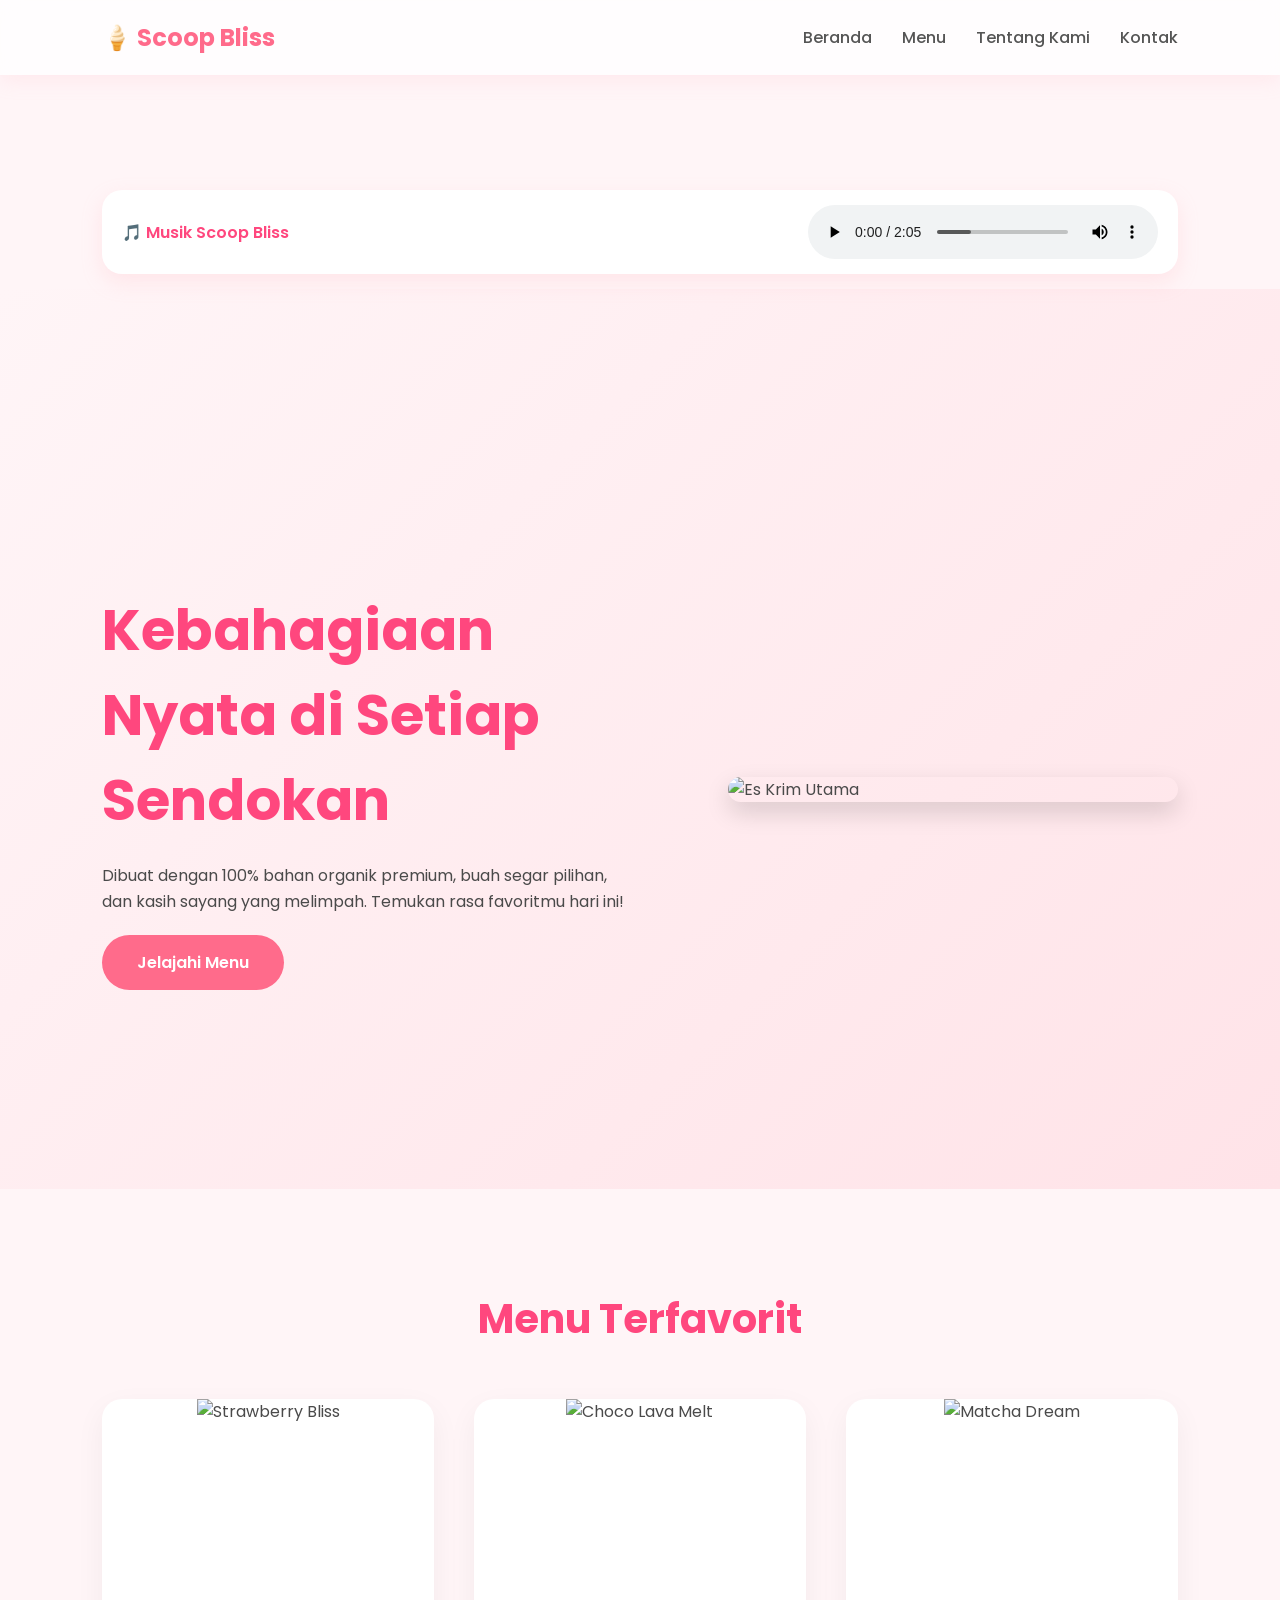
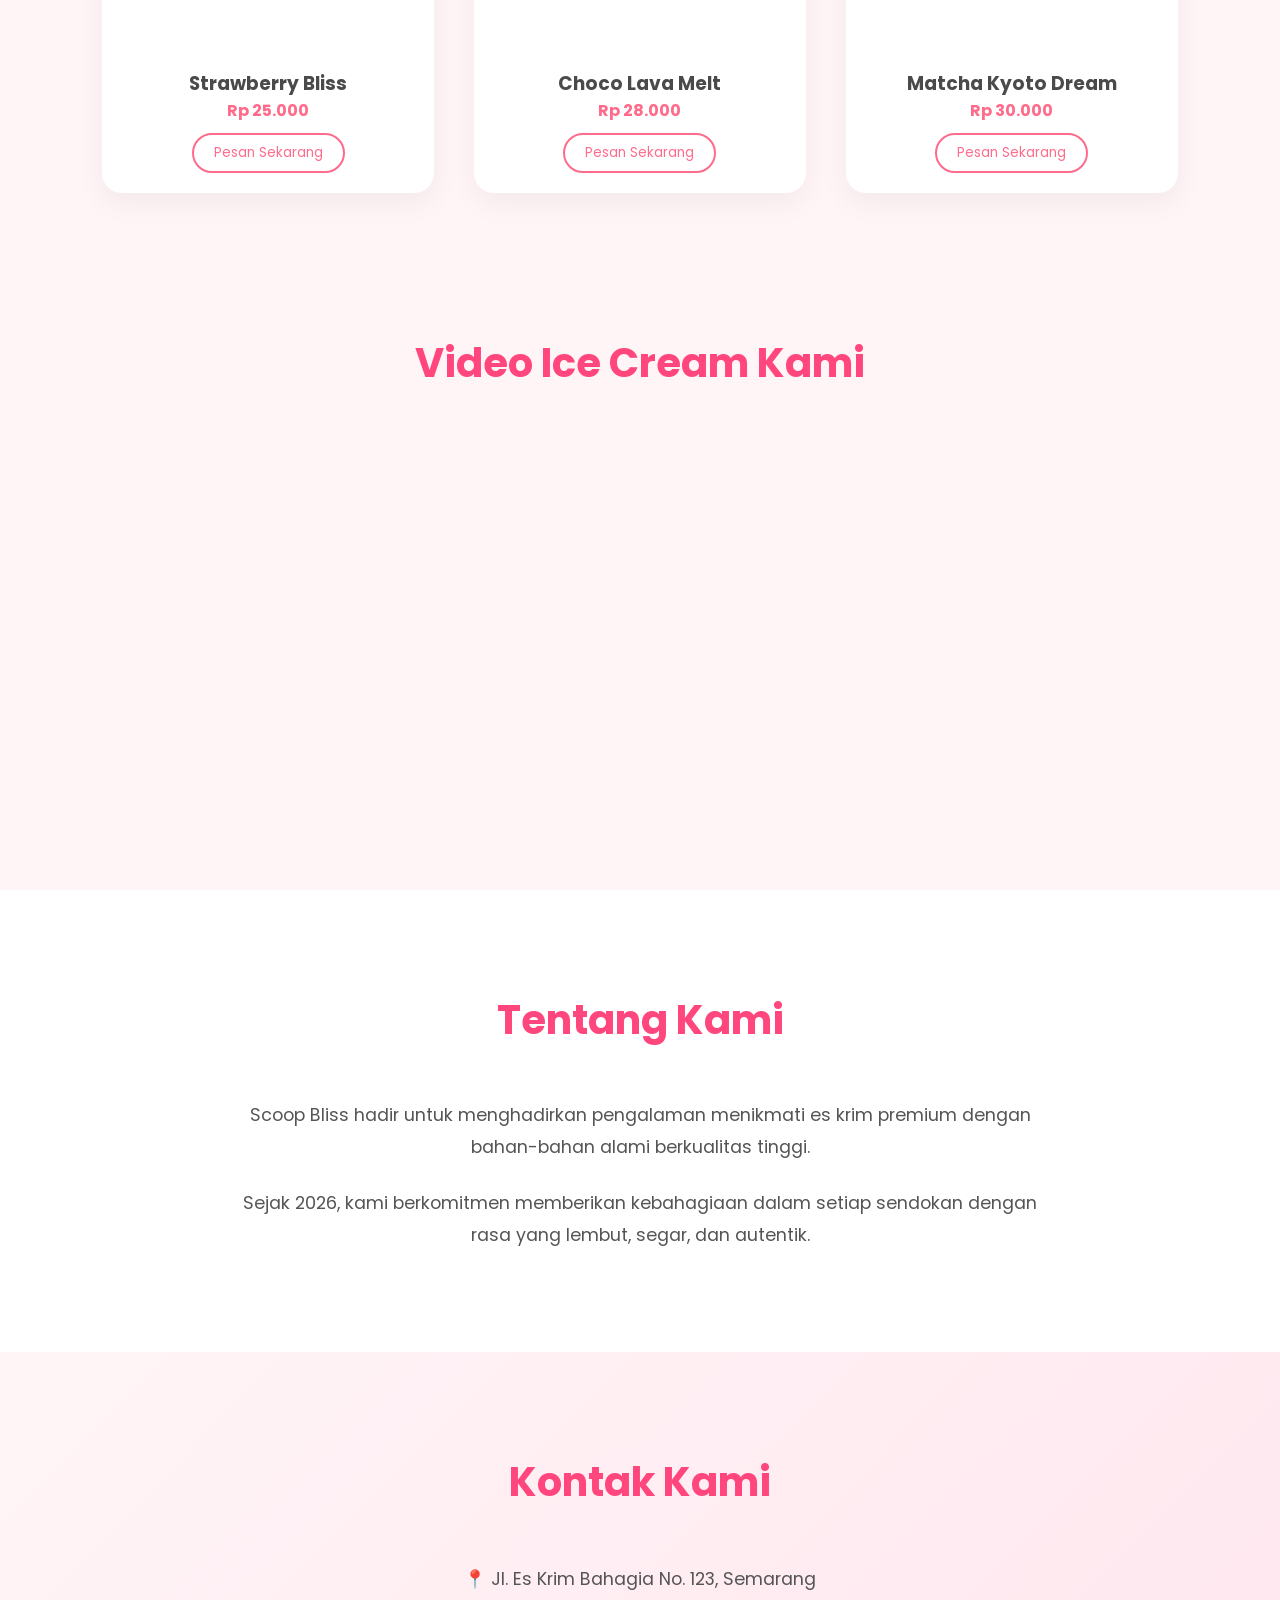
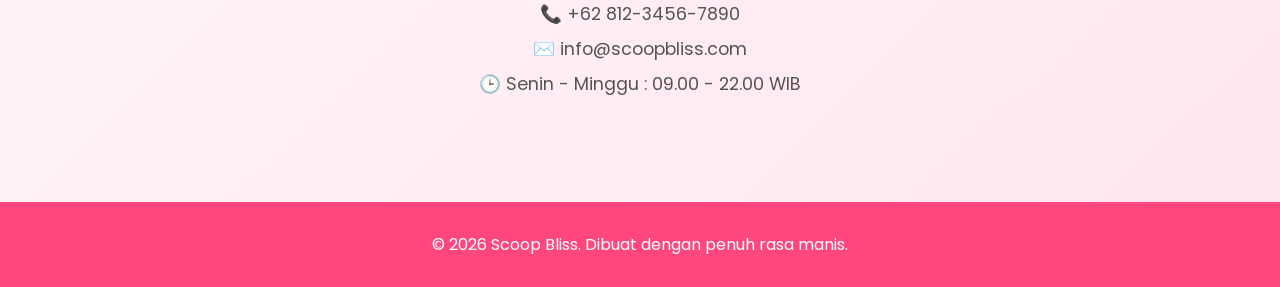
==== index.html @ db27e55c "Update index.html" ====
<!DOCTYPE html>
<html lang="id">
<head>
    <meta charset="UTF-8">
    <meta name="viewport" content="width=device-width, initial-scale=1.0">
    <title>Scoop Bliss - Toko Es Krim Premium</title>

    <link href="https://fonts.googleapis.com/css2?family=Poppins:wght@400;500;600;700&display=swap" rel="stylesheet">
    <link rel="stylesheet" href="style.css">
</head>
<body>

<!-- HEADER -->
<header>
    <a href="#home" class="logo">🍦 Scoop Bliss</a>

    <ul class="nav-links">
        <li><a href="#home">Beranda</a></li>
        <li><a href="#menu">Menu</a></li>
        <li><a href="#tentang">Tentang Kami</a></li>
        <li><a href="#kontak">Kontak</a></li>
    </ul>
</header>

<!-- MUSIC BAR -->
<section class="music-bar">
    <div class="music-container">
        <span>🎵 Musik Scoop Bliss</span>

        <audio id="bgMusic" controls loop>
            <source src="cute.mp3" type="audio/mpeg">
            Browser kamu tidak mendukung audio.
        </audio>
    </div>
</section>

<!-- HERO -->
<section class="hero" id="home">
    <div class="hero-text">
        <h1>Kebahagiaan Nyata di Setiap Sendokan</h1>
        <p>
            Dibuat dengan 100% bahan organik premium, buah segar pilihan,
            dan kasih sayang yang melimpah. Temukan rasa favoritmu hari ini!
        </p>

        <a href="#menu" class="btn-cta">Jelajahi Menu</a>
    </div>

    <div class="hero-image">
        <img src="https://images.pexels.com/photos/5060453/pexels-photo-5060453.jpeg?auto=compress&cs=tinysrgb&w=800"
             alt="Es Krim Utama"
             style="border-radius: 30px;">
    </div>
</section>
<!-- MENU -->
<section class="menu-section" id="menu">
    <h2 class="section-title">Menu Terfavorit</h2>

    <div class="menu-container">

        <div class="menu-card">
            <div class="menu-img-wrapper">
                <img src="https://images.unsplash.com/photo-1563805042-7684c019e1cb?auto=format&fit=crop&q=80&w=500"
                     alt="Strawberry Bliss">
            </div>

            <div class="menu-info">
                <h3>Strawberry Bliss</h3>
                <p class="price">Rp 25.000</p>

                <button class="btn-order"
                        onclick="orderAlert('Strawberry Bliss')">
                    Pesan Sekarang
                </button>
            </div>
        </div>

        <div class="menu-card">
            <div class="menu-img-wrapper">
                <img src="https://images.unsplash.com/photo-1628088062854-d1870b4553da?auto=format&fit=crop&q=80&w=500"
                     alt="Choco Lava Melt">
            </div>

            <div class="menu-info">
                <h3>Choco Lava Melt</h3>
                <p class="price">Rp 28.000</p>

                <button class="btn-order"
                        onclick="orderAlert('Choco Lava Melt')">
                    Pesan Sekarang
                </button>
            </div>
        </div>

        <div class="menu-card">
            <div class="menu-img-wrapper">
                <img src="https://images.unsplash.com/photo-1579954115545-a95591f28bfc?auto=format&fit=crop&q=80&w=500"
                     alt="Matcha Dream">
            </div>

            <div class="menu-info">
                <h3>Matcha Kyoto Dream</h3>
                <p class="price">Rp 30.000</p>

                <button class="btn-order"
                        onclick="orderAlert('Matcha Kyoto Dream')">
                    Pesan Sekarang
                </button>
            </div>
        </div>

    </div>
</section>
<!-- VIDEO -->
<section id="video" style="text-align:center; padding:40px 20px;">
    <h2 class="section-title">Video Ice Cream Kami</h2>

    <iframe
        width="100%"
        height="400"
        src="https://www.youtube.com/embed/NdhC_Dai64g"
        title="Ice Cream Video"
        frameborder="0"
        allow="accelerometer; autoplay; clipboard-write; encrypted-media; gyroscope; picture-in-picture"
        allowfullscreen>
    </iframe>
</section>

<!-- TENTANG -->
<section class="about-section" id="tentang">
    <h2 class="section-title">Tentang Kami</h2>

    <div style="max-width: 800px; margin: auto;">
        <p style="font-size: 1.1rem; line-height: 1.8; color:#555;">
            Scoop Bliss hadir untuk menghadirkan pengalaman menikmati es krim premium
            dengan bahan-bahan alami berkualitas tinggi.
        </p>

        <br>

        <p style="font-size: 1.1rem; line-height: 1.8; color:#555;">
            Sejak 2026, kami berkomitmen memberikan kebahagiaan dalam setiap sendokan
            dengan rasa yang lembut, segar, dan autentik.
        </p>
    </div>
</section>

<!-- KONTAK -->
<section class="contact-section" id="kontak">
    <h2 class="section-title">Kontak Kami</h2>

    <div style="font-size: 1.1rem; line-height: 2; color:#555;">
        <p>📍 Jl. Es Krim Bahagia No. 123, Semarang</p>
        <p>📞 +62 812-3456-7890</p>
        <p>✉️ info@scoopbliss.com</p>
        <p>🕒 Senin - Minggu : 09.00 - 22.00 WIB</p>
    </div>
</section>

<!-- FOOTER -->
<footer>
    <p>&copy; 2026 Scoop Bliss. Dibuat dengan penuh rasa manis.</p>
</footer>

<script src="script.js"></script>

</body>
</html>
---- style.css ----
/* =========================
   RESET & BASE
========================= */
body {
    padding-top: 80px;
}
* {
    margin: 0;
    padding: 0;
    box-sizing: border-box;
    font-family: 'Poppins', sans-serif;
}

body {
    background-color: #fff5f7;
    color: #4a4a4a;
    overflow-x: hidden;
}

html {
    scroll-behavior: smooth;
}

/* =========================
   ANIMATIONS
========================= */
@keyframes float {
    0% { transform: translateY(0px); }
    50% { transform: translateY(-15px); }
    100% { transform: translateY(0px); }
}

@keyframes fadeIn {
    from { opacity: 0; transform: translateY(20px); }
    to { opacity: 1; transform: translateY(0); }
}

/* =========================
   HEADER
========================= */
header {
    display: flex;
    justify-content: space-between;
    align-items: center;
    padding: 20px 8%;
    background: rgba(255,255,255,0.8);
    backdrop-filter: blur(10px);
    position: fixed;
    width: 100%;
    top: 0;
    z-index: 1000;
    box-shadow: 0 4px 20px rgba(255,182,193,0.2);
}

.logo {
    font-size: 24px;
    font-weight: 700;
    color: #ff6b8b;
    text-decoration: none;
}

.nav-links {
    list-style: none;
    display: flex;
    gap: 30px;
}

.nav-links a {
    text-decoration: none;
    color: #555;
    font-weight: 500;
    transition: 0.3s;
}

.nav-links a:hover {
    color: #ff6b8b;
}

/* =========================
   HERO
========================= */
.hero {
    min-height: 100vh;
    display: flex;
    justify-content: space-between;
    align-items: center;
    padding: 0 8%;
    padding-top: 100px;
    background: linear-gradient(135deg,#fff5f7,#ffe3e8);
}

.hero-text {
    max-width: 50%;
    animation: fadeIn 1s ease;
}

.hero-text h1 {
    font-size: 3.5rem;
    color: #ff477e;
}

.hero-text p {
    margin: 20px 0;
    line-height: 1.6;
}

.btn-cta {
    display: inline-block;
    padding: 15px 35px;
    background: #ff6b8b;
    color: white;
    border-radius: 50px;
    text-decoration: none;
    font-weight: 600;
    transition: 0.3s;
}

.btn-cta:hover {
    background: #ff477e;
    transform: translateY(-3px);
}

.hero-image {
    max-width: 45%;
    animation: float 4s infinite ease-in-out;
}

.hero-image img {
    width: 100%;
    max-width: 400px;
    border-radius: 30px;
}

/* =========================
   MENU
========================= */
.menu-section {
    padding: 100px 8%;
    text-align: center;
}

.section-title {
    font-size: 2.5rem;
    color: #ff477e;
    margin-bottom: 50px;
}

.menu-container {
    display: grid;
    grid-template-columns: repeat(auto-fit,minmax(280px,1fr));
    gap: 40px;
}

.menu-card {
    background: white;
    border-radius: 20px;
    overflow: hidden;
    box-shadow: 0 10px 30px rgba(0,0,0,0.05);
    opacity: 0;
    transform: translateY(40px);
    transition: 0.3s;
}

.menu-card.show {
    opacity: 1;
    transform: translateY(0);
}

.menu-card:hover {
    transform: translateY(-10px);
}

.menu-img-wrapper {
    height: 250px;
    overflow: hidden;
}

.menu-card img {
    width: 100%;
    height: 100%;
    object-fit: cover;
}

.menu-info {
    padding: 20px;
}

.price {
    color: #ff6b8b;
    font-weight: bold;
}

.btn-order {
    margin-top: 10px;
    padding: 8px 20px;
    border: 2px solid #ff6b8b;
    background: transparent;
    color: #ff6b8b;
    border-radius: 20px;
    cursor: pointer;
}

.btn-order:hover {
    background: #ff6b8b;
    color: white;
}

/* =========================
   ABOUT & CONTACT (GENERAL FIX)
========================= */
.about-section,
.contact-section {
    padding: 100px 8%;
    text-align: center;
}

.about-section {
    background: white;
}

.contact-section {
    background: linear-gradient(135deg,#fff5f7,#ffe6ee);
}

/* =========================
   FOOTER
========================= */
footer {
    background: #ff477e;
    color: white;
    text-align: center;
    padding: 30px;
}

/* =========================
   MUSIC BAR
========================= */
.music-bar {
    padding: 110px 8% 15px; /* INI KUNCI FIX */
    position: relative;
    z-index: 10;
}
.music-container {
    background: white;
    padding: 15px 20px;
    border-radius: 20px;
    box-shadow: 0 8px 20px rgba(255,182,193,0.25);

    display: flex;
    justify-content: space-between;
    align-items: center;
}

.music-container span {
    color: #ff477e;
    font-weight: 600;
}

.music-container audio {
    width: 350px;
}

/* =========================
   RESPONSIVE
========================= */
@media (max-width:768px) {
    header { padding: 15px 5%; }

    .nav-links { display: none; }

    .hero {
        flex-direction: column;
        text-align: center;
        padding-top: 120px;
    }

    .hero-text {
        max-width: 100%;
    }

    .hero-image {
        max-width: 80%;
        margin-top: 30px;
    }

   .music-container {
    background: white;
    border-radius: 20px;
    padding: 15px 20px;
    box-shadow: 0 8px 20px rgba(255, 182, 193, 0.25);

    display: flex;
    align-items: center;
    justify-content: space-between;

    position: relative;
    z-index: 20;
}

    .music-container audio {
        width: 100%;
    }
}
.hero-image img{
    width: 450px;
    max-width: 100%;
    height: auto;
    display: block;
    border-radius: 30px;
    box-shadow: 0 10px 25px rgba(0,0,0,.15);
}
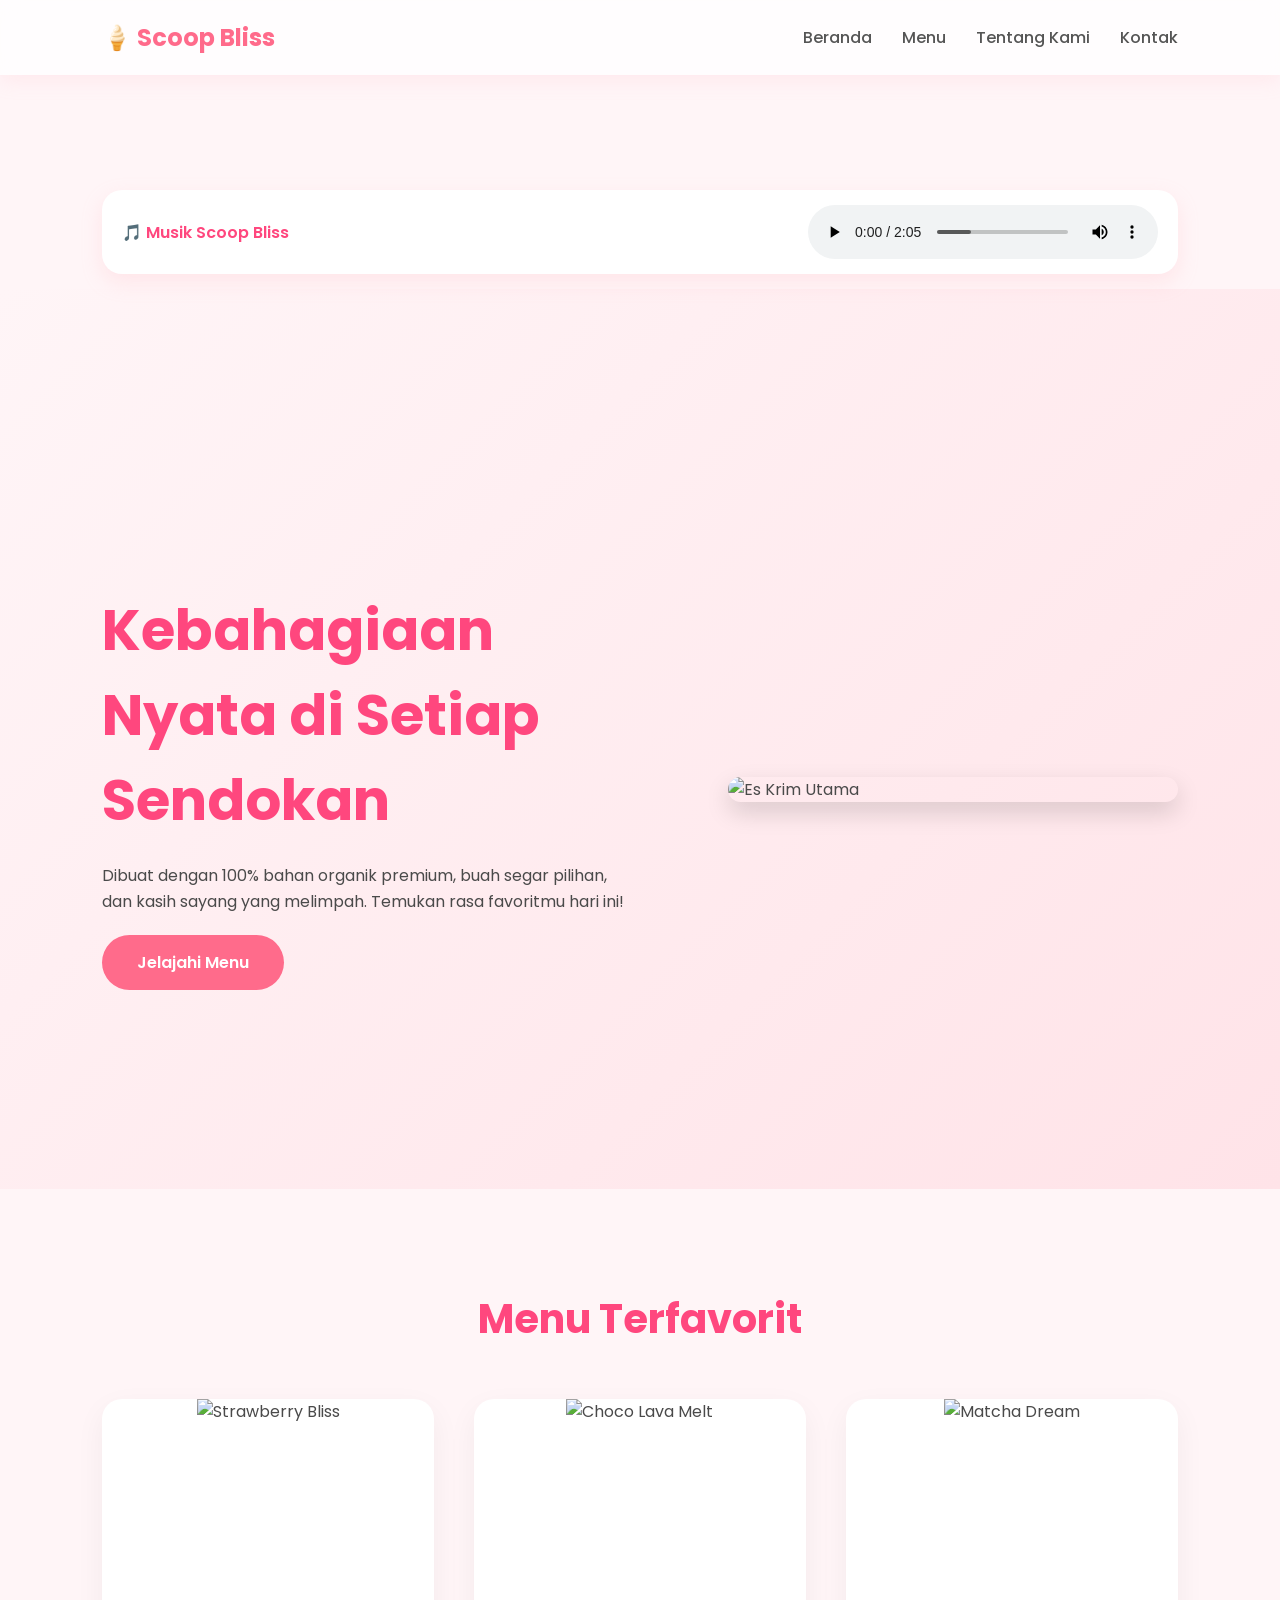
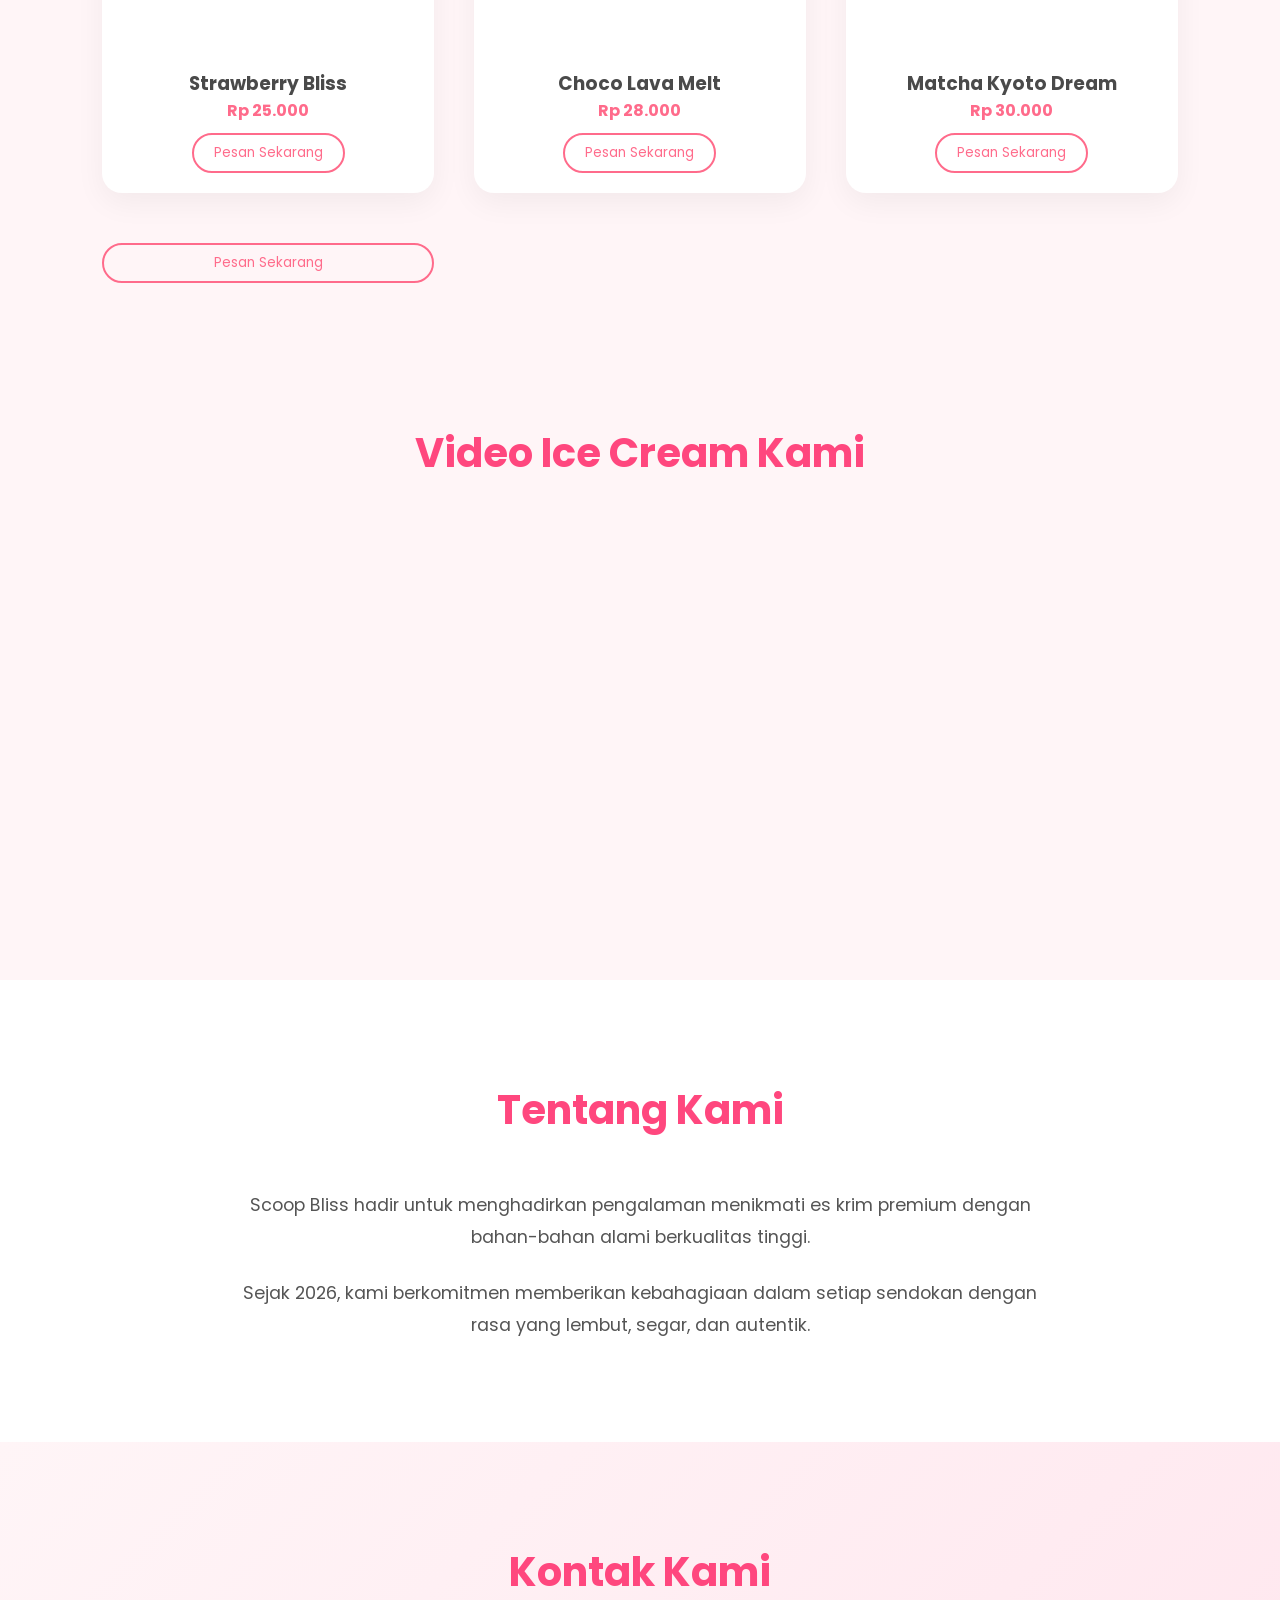
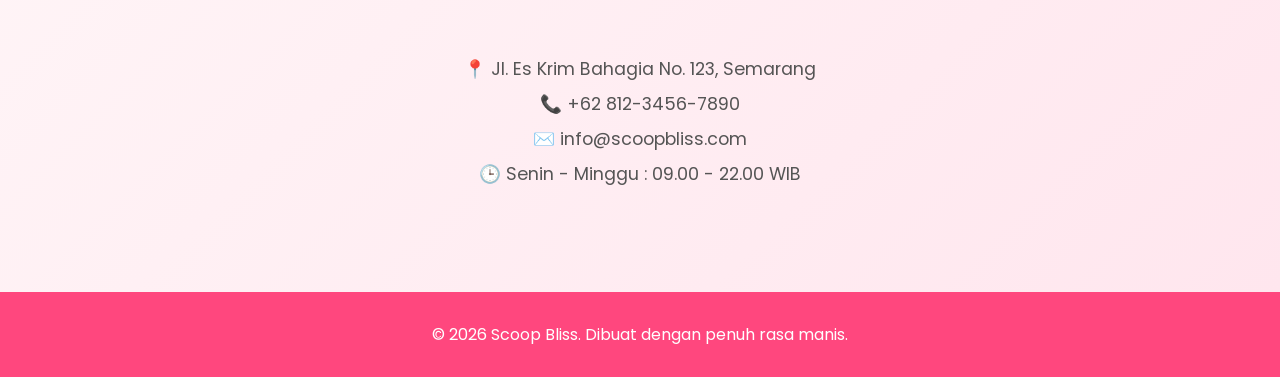
==== commit 33fe7917: "Update index.html" ====
--- a/index.html
+++ b/index.html
@@ -52,6 +52,7 @@
              style="border-radius: 30px;">
     </div>
 </section>
+    
 <!-- MENU -->
 <section class="menu-section" id="menu">
     <h2 class="section-title">Menu Terfavorit</h2>
@@ -59,49 +60,49 @@
     <div class="menu-container">
 
         <div class="menu-card">
-            <div class="menu-img-wrapper">
-                <img src="https://images.unsplash.com/photo-1563805042-7684c019e1cb?auto=format&fit=crop&q=80&w=500"
-                     alt="Strawberry Bliss">
-            </div>
+    <div class="menu-img-wrapper">
+        <img src="https://picsum.photos/500/500?random=1"
+             alt="Strawberry Bliss">
+    </div>
 
-            <div class="menu-info">
-                <h3>Strawberry Bliss</h3>
-                <p class="price">Rp 25.000</p>
+    <div class="menu-info">
+        <h3>Strawberry Bliss</h3>
+        <p class="price">Rp 25.000</p>
+        <button class="btn-order" onclick="orderAlert('Strawberry Bliss')">
+            Pesan Sekarang
+        </button>
+    </div>
+</div>
 
-                <button class="btn-order"
-                        onclick="orderAlert('Strawberry Bliss')">
-                    Pesan Sekarang
-                </button>
-            </div>
-        </div>
+<div class="menu-card">
+    <div class="menu-img-wrapper">
+        <img src="https://picsum.photos/500/500?random=2"
+             alt="Choco Lava Melt">
+    </div>
 
-        <div class="menu-card">
-            <div class="menu-img-wrapper">
-                <img src="https://images.unsplash.com/photo-1628088062854-d1870b4553da?auto=format&fit=crop&q=80&w=500"
-                     alt="Choco Lava Melt">
-            </div>
+    <div class="menu-info">
+        <h3>Choco Lava Melt</h3>
+        <p class="price">Rp 28.000</p>
+        <button class="btn-order" onclick="orderAlert('Choco Lava Melt')">
+            Pesan Sekarang
+        </button>
+    </div>
+</div>
 
-            <div class="menu-info">
-                <h3>Choco Lava Melt</h3>
-                <p class="price">Rp 28.000</p>
+<div class="menu-card">
+    <div class="menu-img-wrapper">
+        <img src="https://picsum.photos/500/500?random=3"
+             alt="Matcha Dream">
+    </div>
 
-                <button class="btn-order"
-                        onclick="orderAlert('Choco Lava Melt')">
-                    Pesan Sekarang
-                </button>
-            </div>
-        </div>
-
-        <div class="menu-card">
-            <div class="menu-img-wrapper">
-                <img src="https://images.unsplash.com/photo-1579954115545-a95591f28bfc?auto=format&fit=crop&q=80&w=500"
-                     alt="Matcha Dream">
-            </div>
-
-            <div class="menu-info">
-                <h3>Matcha Kyoto Dream</h3>
-                <p class="price">Rp 30.000</p>
-
+    <div class="menu-info">
+        <h3>Matcha Kyoto Dream</h3>
+        <p class="price">Rp 30.000</p>
+        <button class="btn-order" onclick="orderAlert('Matcha Kyoto Dream')">
+            Pesan Sekarang
+        </button>
+    </div>
+</div>
                 <button class="btn-order"
                         onclick="orderAlert('Matcha Kyoto Dream')">
                     Pesan Sekarang
@@ -111,6 +112,9 @@
 
     </div>
 </section>
+    </div>
+</section>
+    
 <!-- VIDEO -->
 <section id="video" style="text-align:center; padding:40px 20px;">
     <h2 class="section-title">Video Ice Cream Kami</h2>
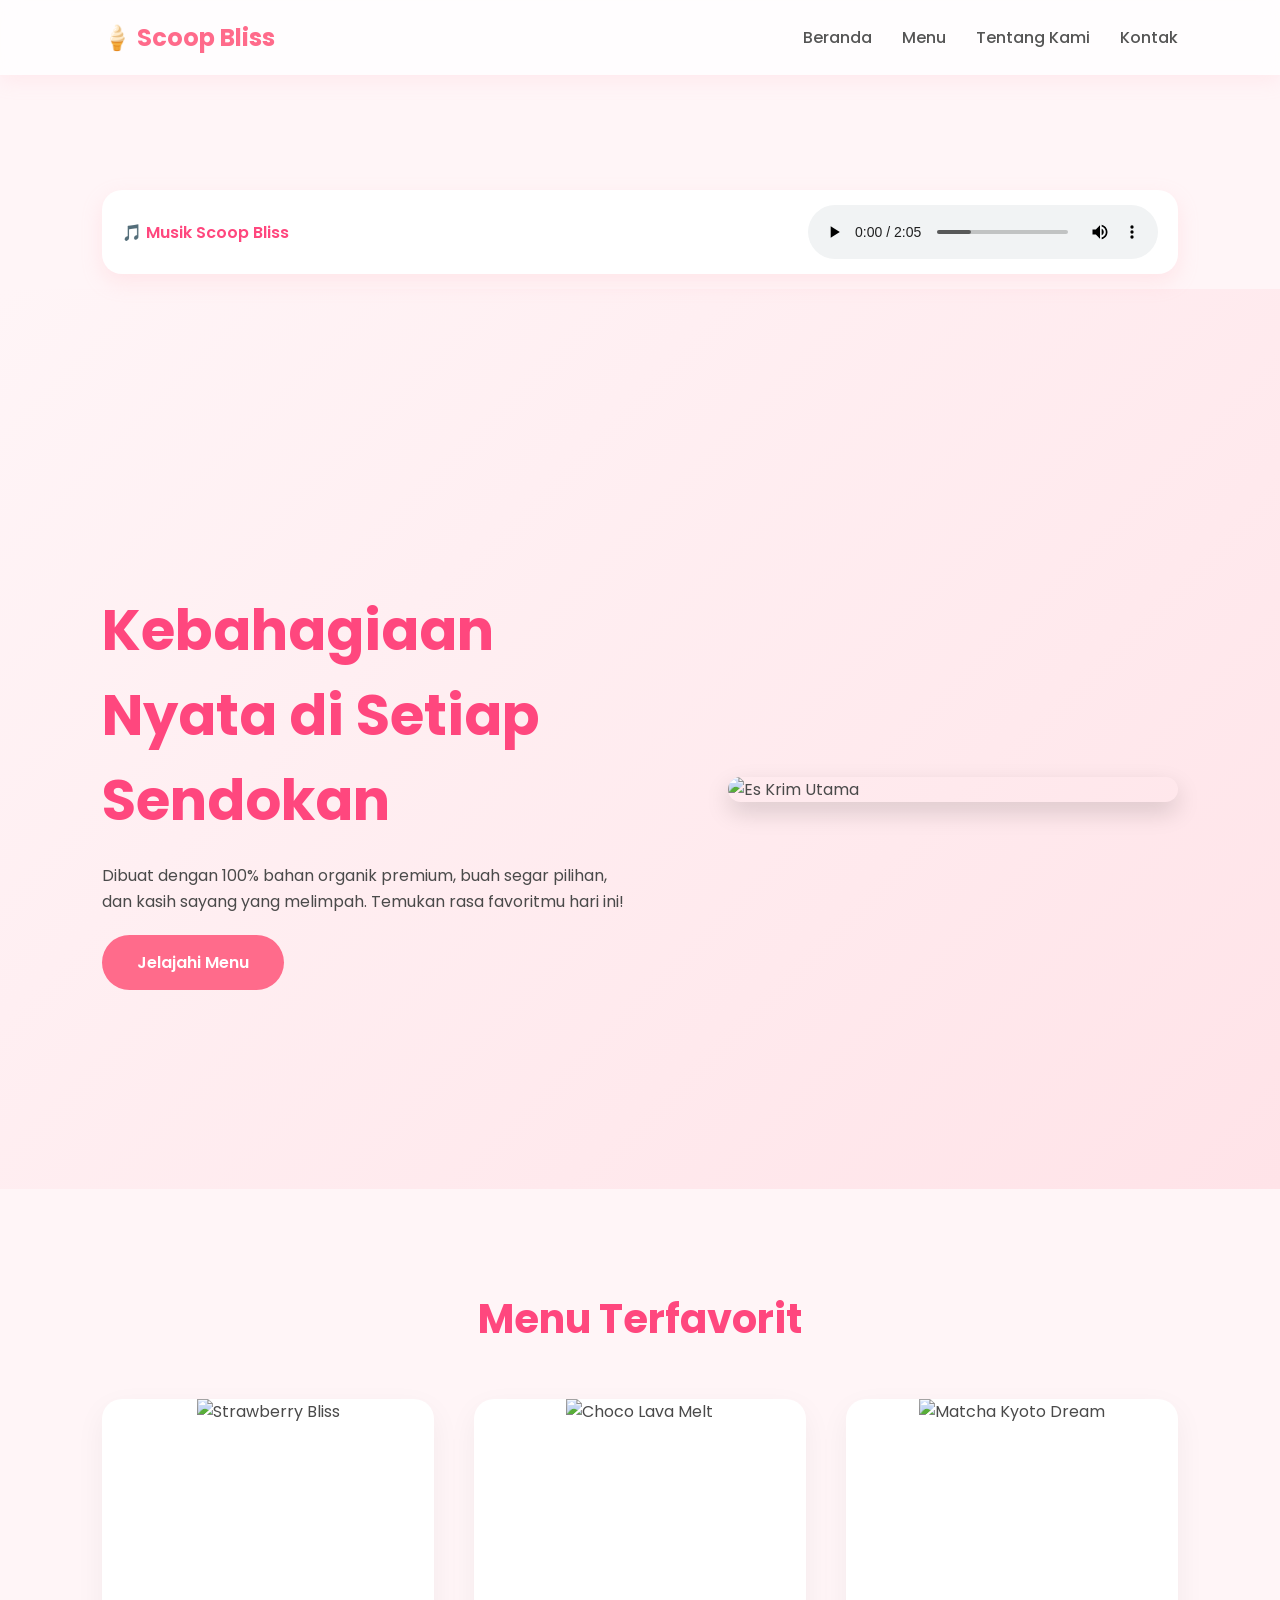
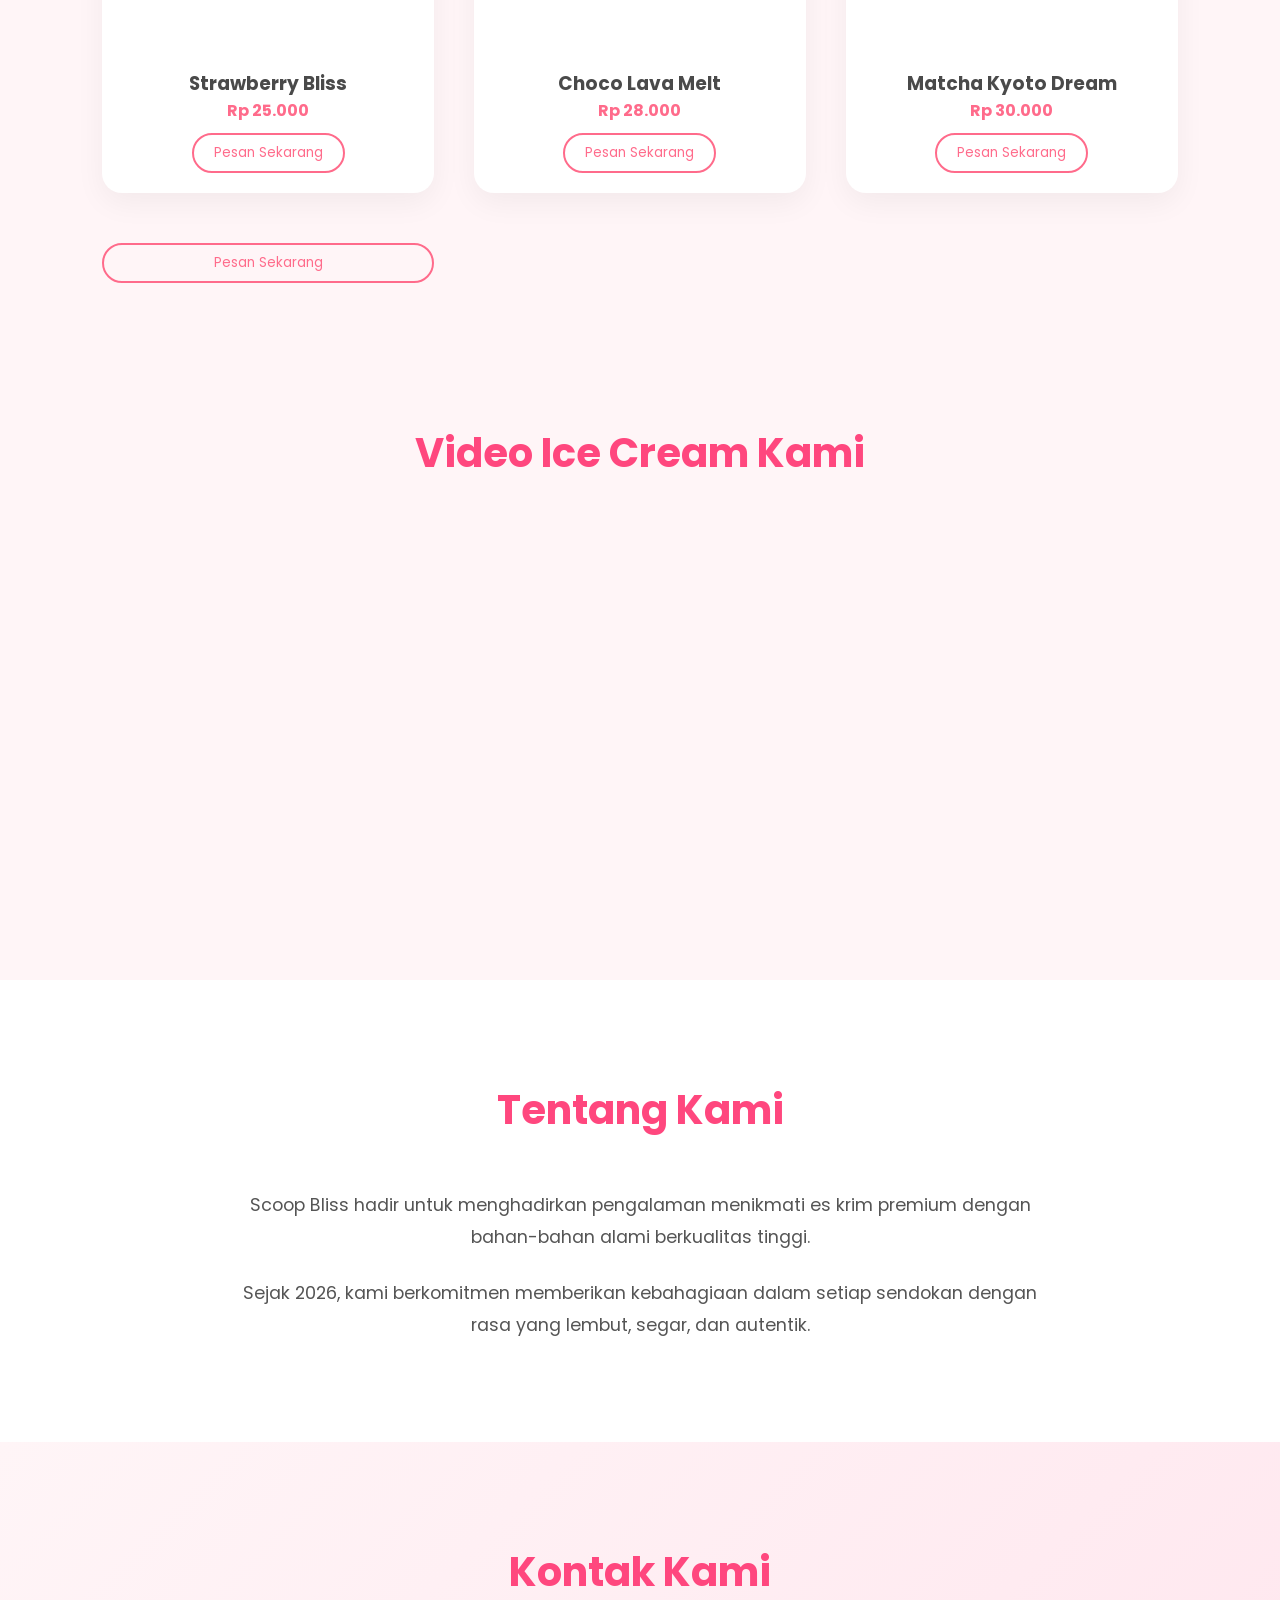
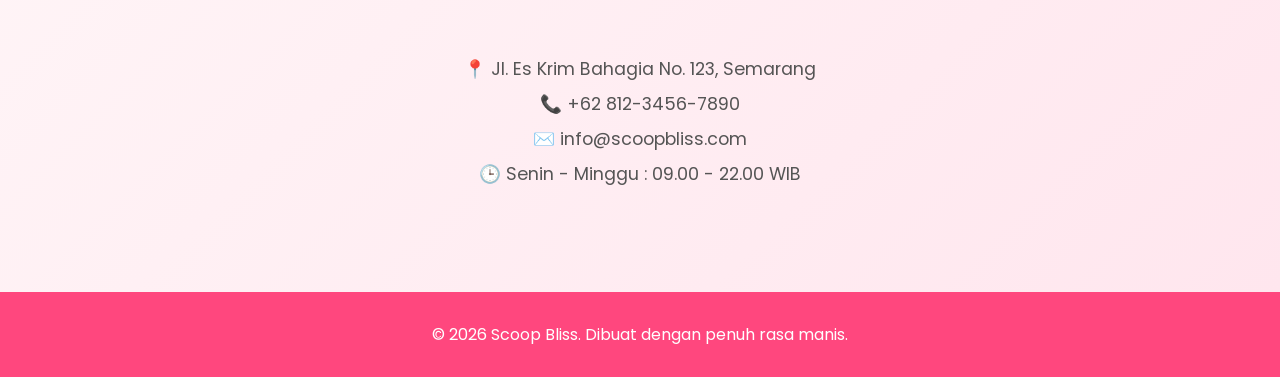
==== commit eda7fa7e: "Replace menu card images with Unsplash photos Updated image sources for menu cards to use Unsplash i" ====
--- a/index.html
+++ b/index.html
@@ -59,9 +59,9 @@
 
     <div class="menu-container">
 
-        <div class="menu-card">
+      <div class="menu-card">
     <div class="menu-img-wrapper">
-        <img src="https://picsum.photos/500/500?random=1"
+        <img src="https://images.unsplash.com/photo-1563805042-7684c019e1cb?auto=format&fit=crop&q=80&w=500"
              alt="Strawberry Bliss">
     </div>
 
@@ -76,7 +76,7 @@
 
 <div class="menu-card">
     <div class="menu-img-wrapper">
-        <img src="https://picsum.photos/500/500?random=2"
+        <img src="https://images.unsplash.com/photo-1570197788417-0e82375c9371?auto=format&fit=crop&q=80&w=500"
              alt="Choco Lava Melt">
     </div>
 
@@ -91,8 +91,8 @@
 
 <div class="menu-card">
     <div class="menu-img-wrapper">
-        <img src="https://picsum.photos/500/500?random=3"
-             alt="Matcha Dream">
+        <img src="https://images.unsplash.com/photo-1488900128323-21503983a07e?auto=format&fit=crop&q=80&w=500"
+             alt="Matcha Kyoto Dream">
     </div>
 
     <div class="menu-info">
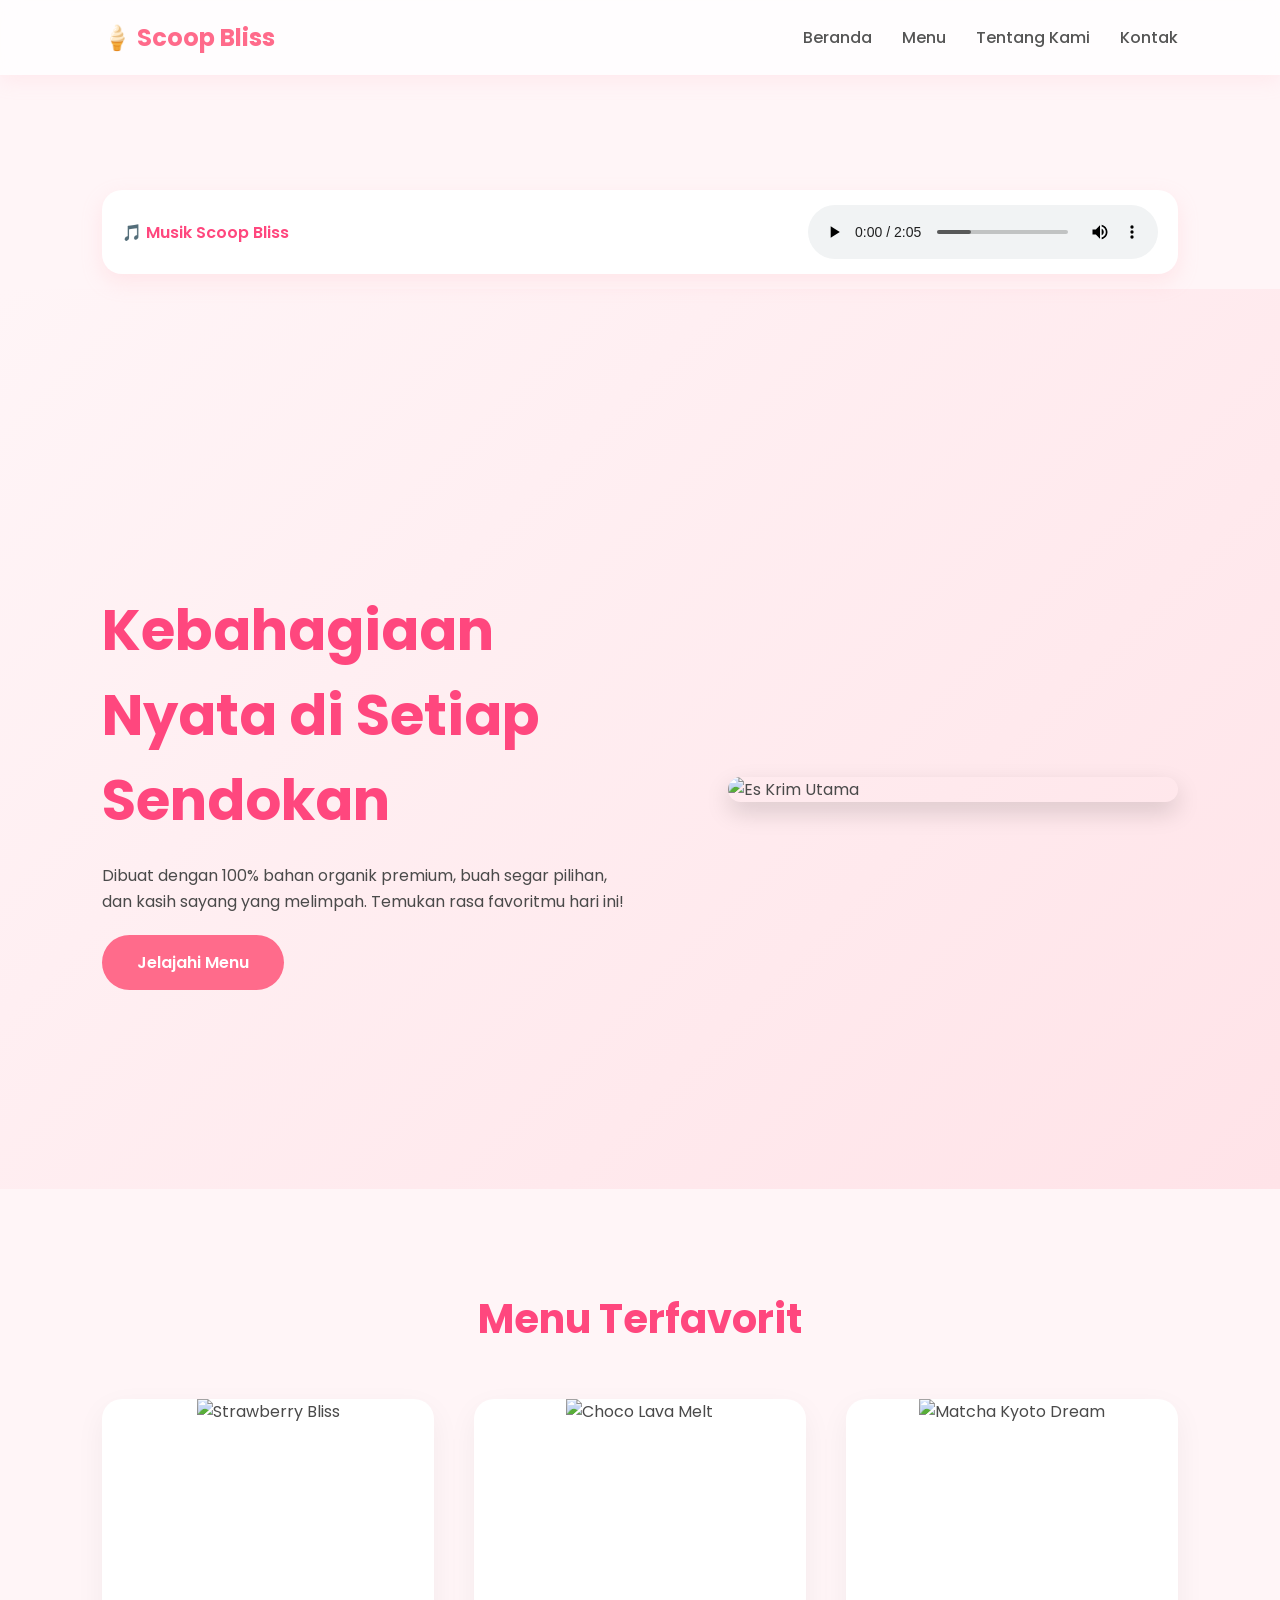
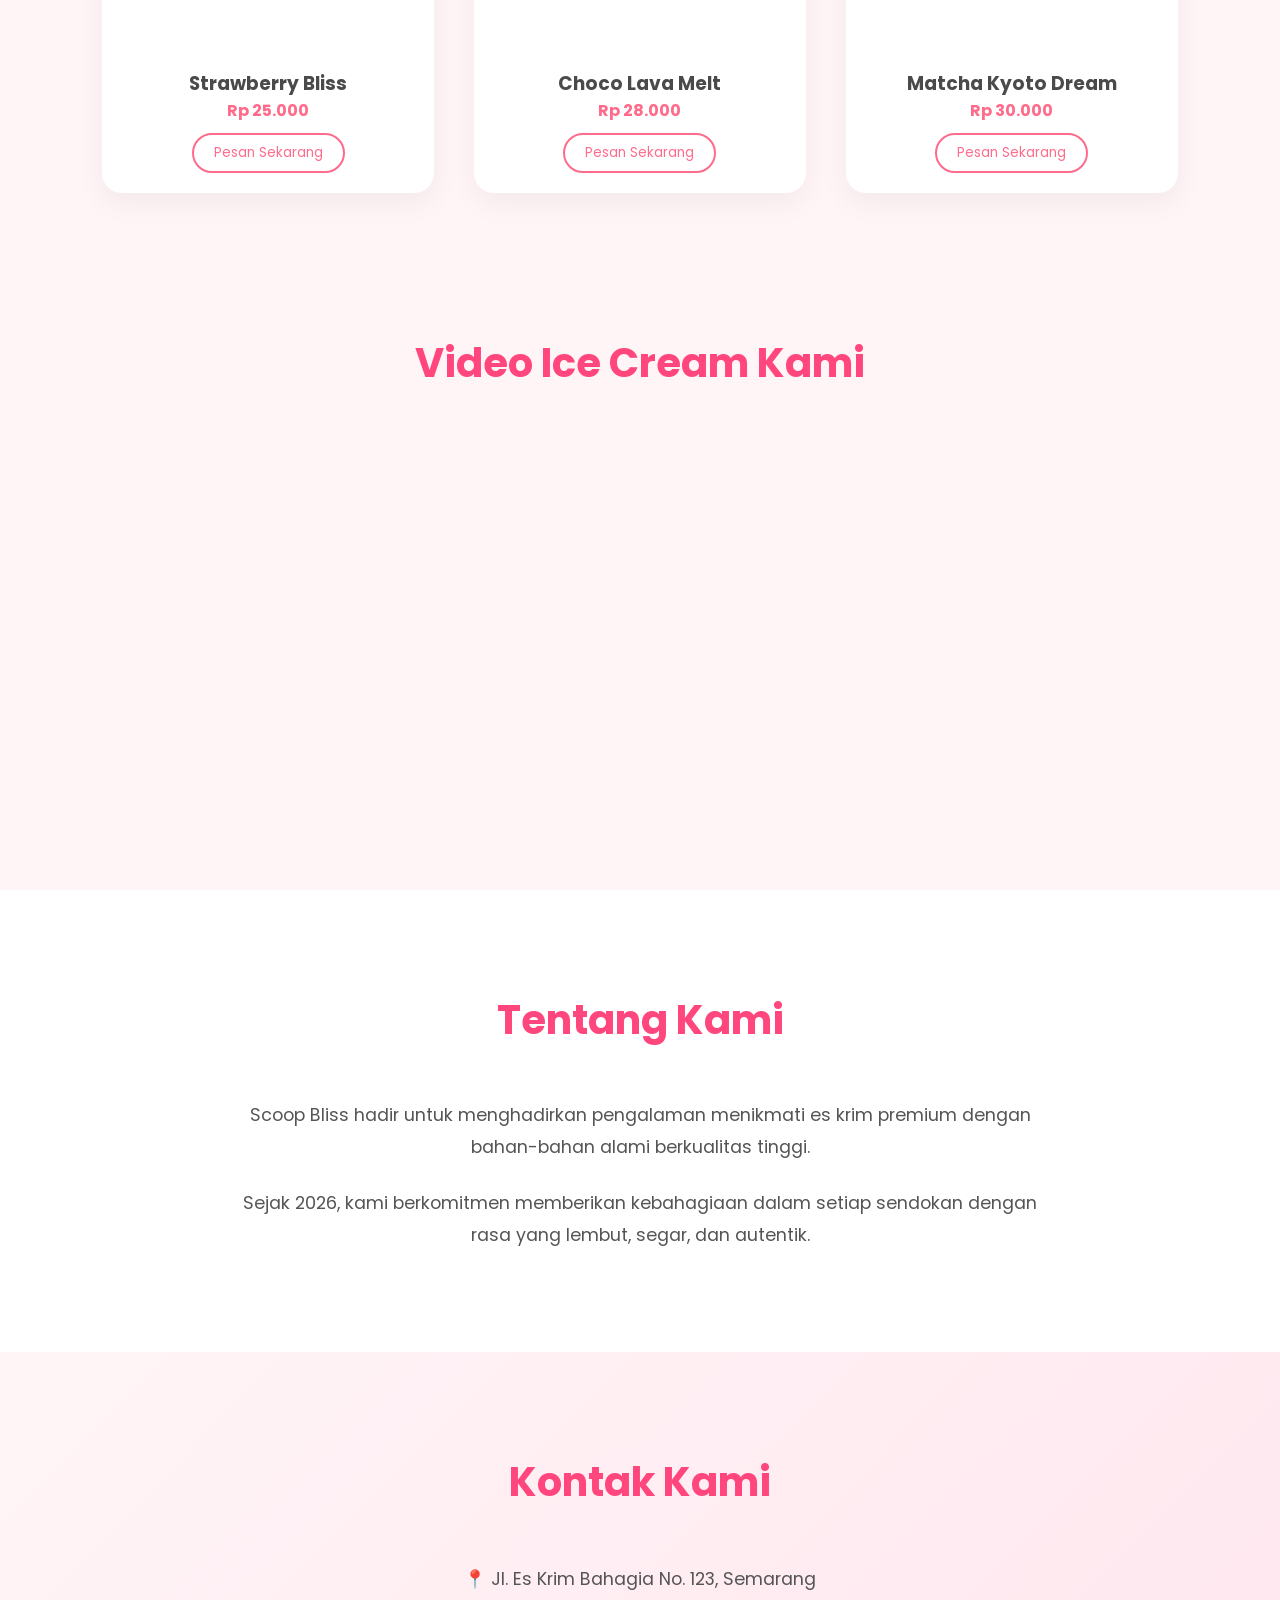
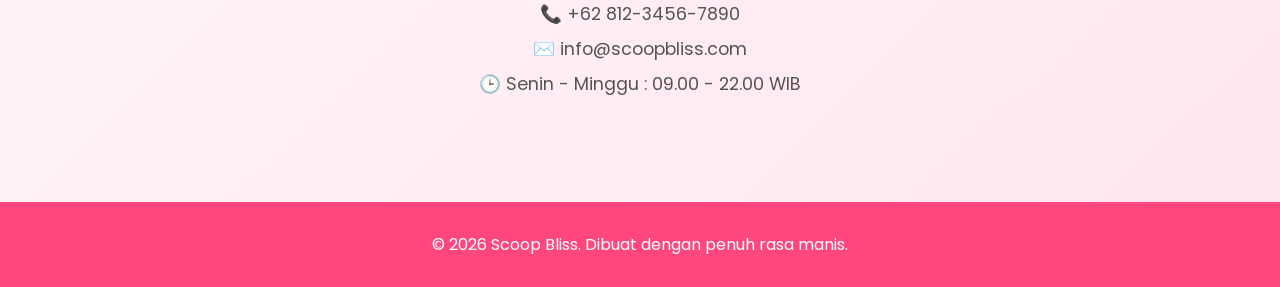
==== commit f1a9edf2: "Refactor menu card structure in index.html" ====
--- a/index.html
+++ b/index.html
@@ -59,50 +59,50 @@
 
     <div class="menu-container">
 
-      <div class="menu-card">
-    <div class="menu-img-wrapper">
-        <img src="https://images.unsplash.com/photo-1563805042-7684c019e1cb?auto=format&fit=crop&q=80&w=500"
-             alt="Strawberry Bliss">
-    </div>
+        <div class="menu-card">
+            <div class="menu-img-wrapper">
+                <img src="https://images.unsplash.com/photo-1563805042-7684c019e1cb?auto=format&fit=crop&q=80&w=500"
+                     alt="Strawberry Bliss">
+            </div>
 
-    <div class="menu-info">
-        <h3>Strawberry Bliss</h3>
-        <p class="price">Rp 25.000</p>
-        <button class="btn-order" onclick="orderAlert('Strawberry Bliss')">
-            Pesan Sekarang
-        </button>
-    </div>
-</div>
+            <div class="menu-info">
+                <h3>Strawberry Bliss</h3>
+                <p class="price">Rp 25.000</p>
 
-<div class="menu-card">
-    <div class="menu-img-wrapper">
-        <img src="https://images.unsplash.com/photo-1570197788417-0e82375c9371?auto=format&fit=crop&q=80&w=500"
-             alt="Choco Lava Melt">
-    </div>
+                <button class="btn-order"
+                        onclick="orderAlert('Strawberry Bliss')">
+                    Pesan Sekarang
+                </button>
+            </div>
+        </div>
 
-    <div class="menu-info">
-        <h3>Choco Lava Melt</h3>
-        <p class="price">Rp 28.000</p>
-        <button class="btn-order" onclick="orderAlert('Choco Lava Melt')">
-            Pesan Sekarang
-        </button>
-    </div>
-</div>
+        <div class="menu-card">
+            <div class="menu-img-wrapper">
+                <img src="https://images.unsplash.com/photo-1570197788417-0e82375c9371?auto=format&fit=crop&q=80&w=500"
+                     alt="Choco Lava Melt">
+            </div>
 
-<div class="menu-card">
-    <div class="menu-img-wrapper">
-        <img src="https://images.unsplash.com/photo-1488900128323-21503983a07e?auto=format&fit=crop&q=80&w=500"
-             alt="Matcha Kyoto Dream">
-    </div>
+            <div class="menu-info">
+                <h3>Choco Lava Melt</h3>
+                <p class="price">Rp 28.000</p>
 
-    <div class="menu-info">
-        <h3>Matcha Kyoto Dream</h3>
-        <p class="price">Rp 30.000</p>
-        <button class="btn-order" onclick="orderAlert('Matcha Kyoto Dream')">
-            Pesan Sekarang
-        </button>
-    </div>
-</div>
+                <button class="btn-order"
+                        onclick="orderAlert('Choco Lava Melt')">
+                    Pesan Sekarang
+                </button>
+            </div>
+        </div>
+
+        <div class="menu-card">
+            <div class="menu-img-wrapper">
+                <img src="https://images.unsplash.com/photo-1517093157656-b9eccef91cb1?auto=format&fit=crop&q=80&w=500"
+                     alt="Matcha Kyoto Dream">
+            </div>
+
+            <div class="menu-info">
+                <h3>Matcha Kyoto Dream</h3>
+                <p class="price">Rp 30.000</p>
+
                 <button class="btn-order"
                         onclick="orderAlert('Matcha Kyoto Dream')">
                     Pesan Sekarang
@@ -110,8 +110,6 @@
             </div>
         </div>
 
-    </div>
-</section>
     </div>
 </section>
     
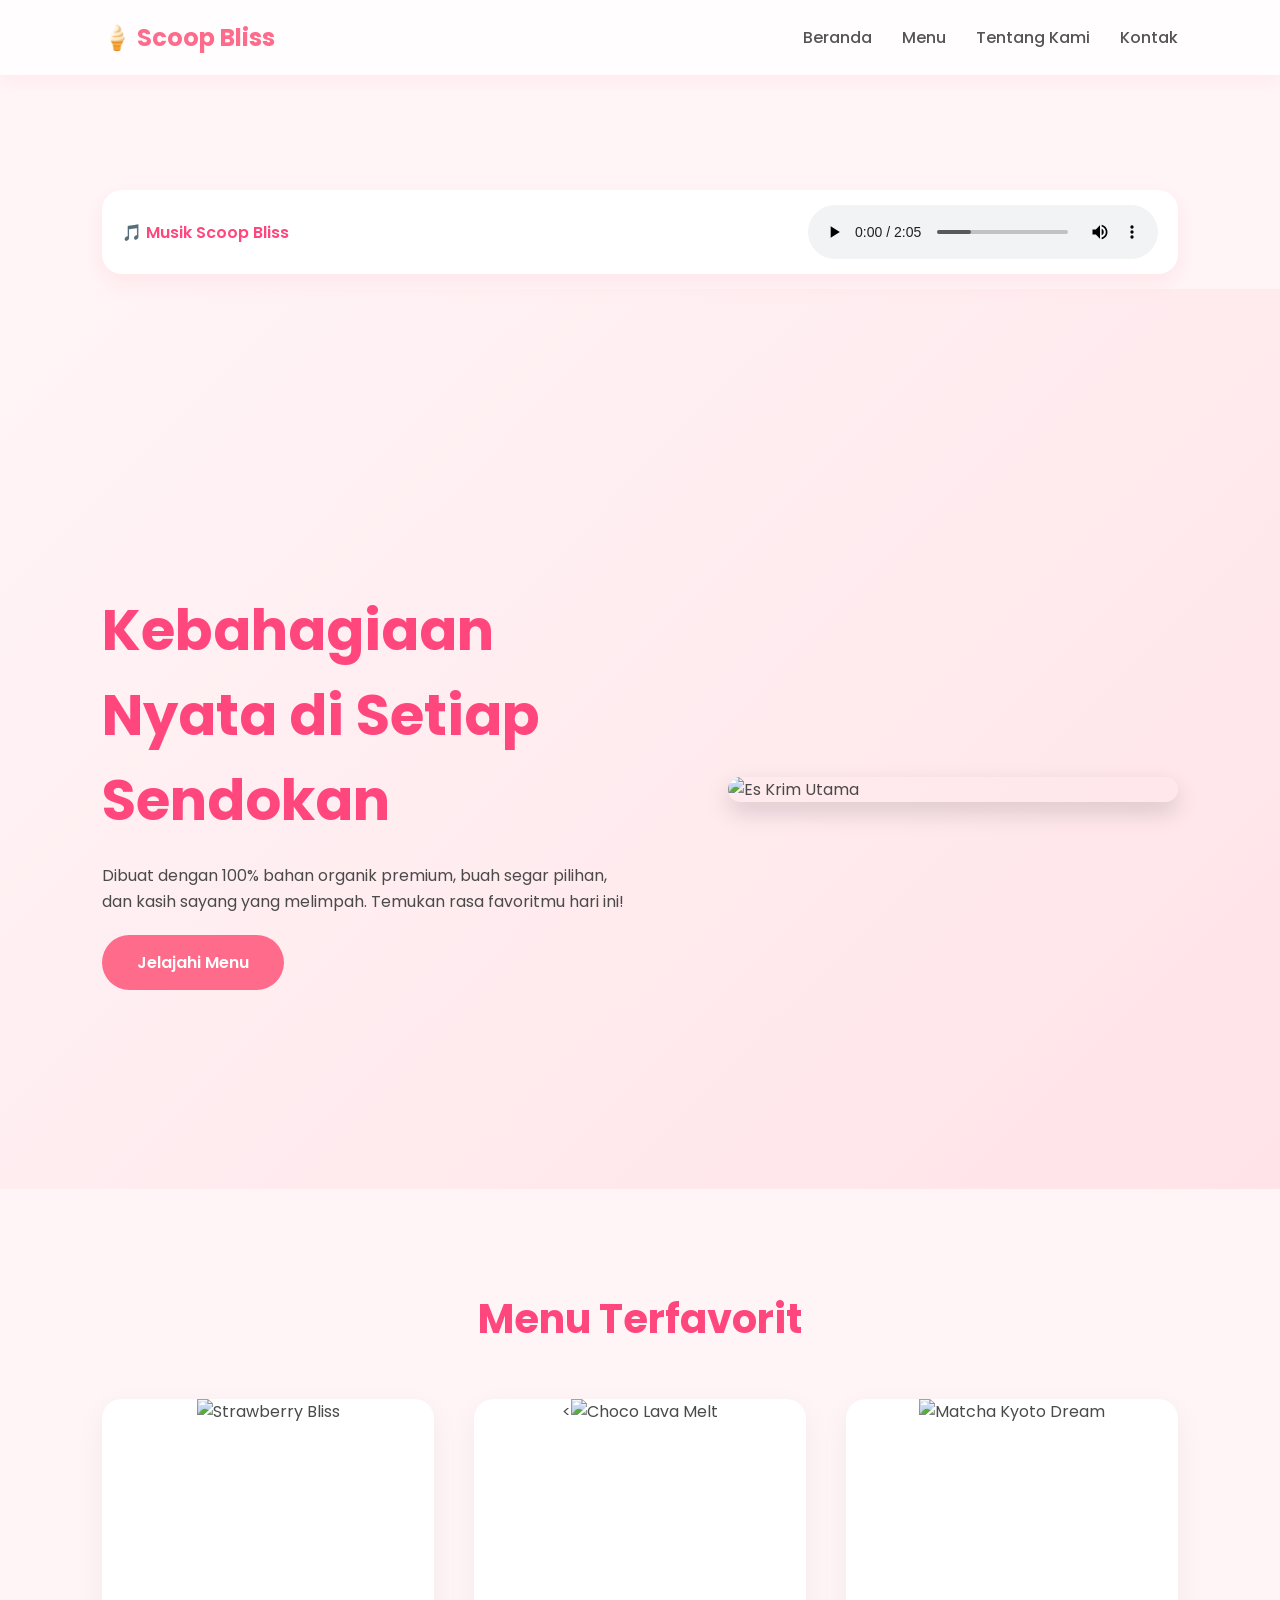
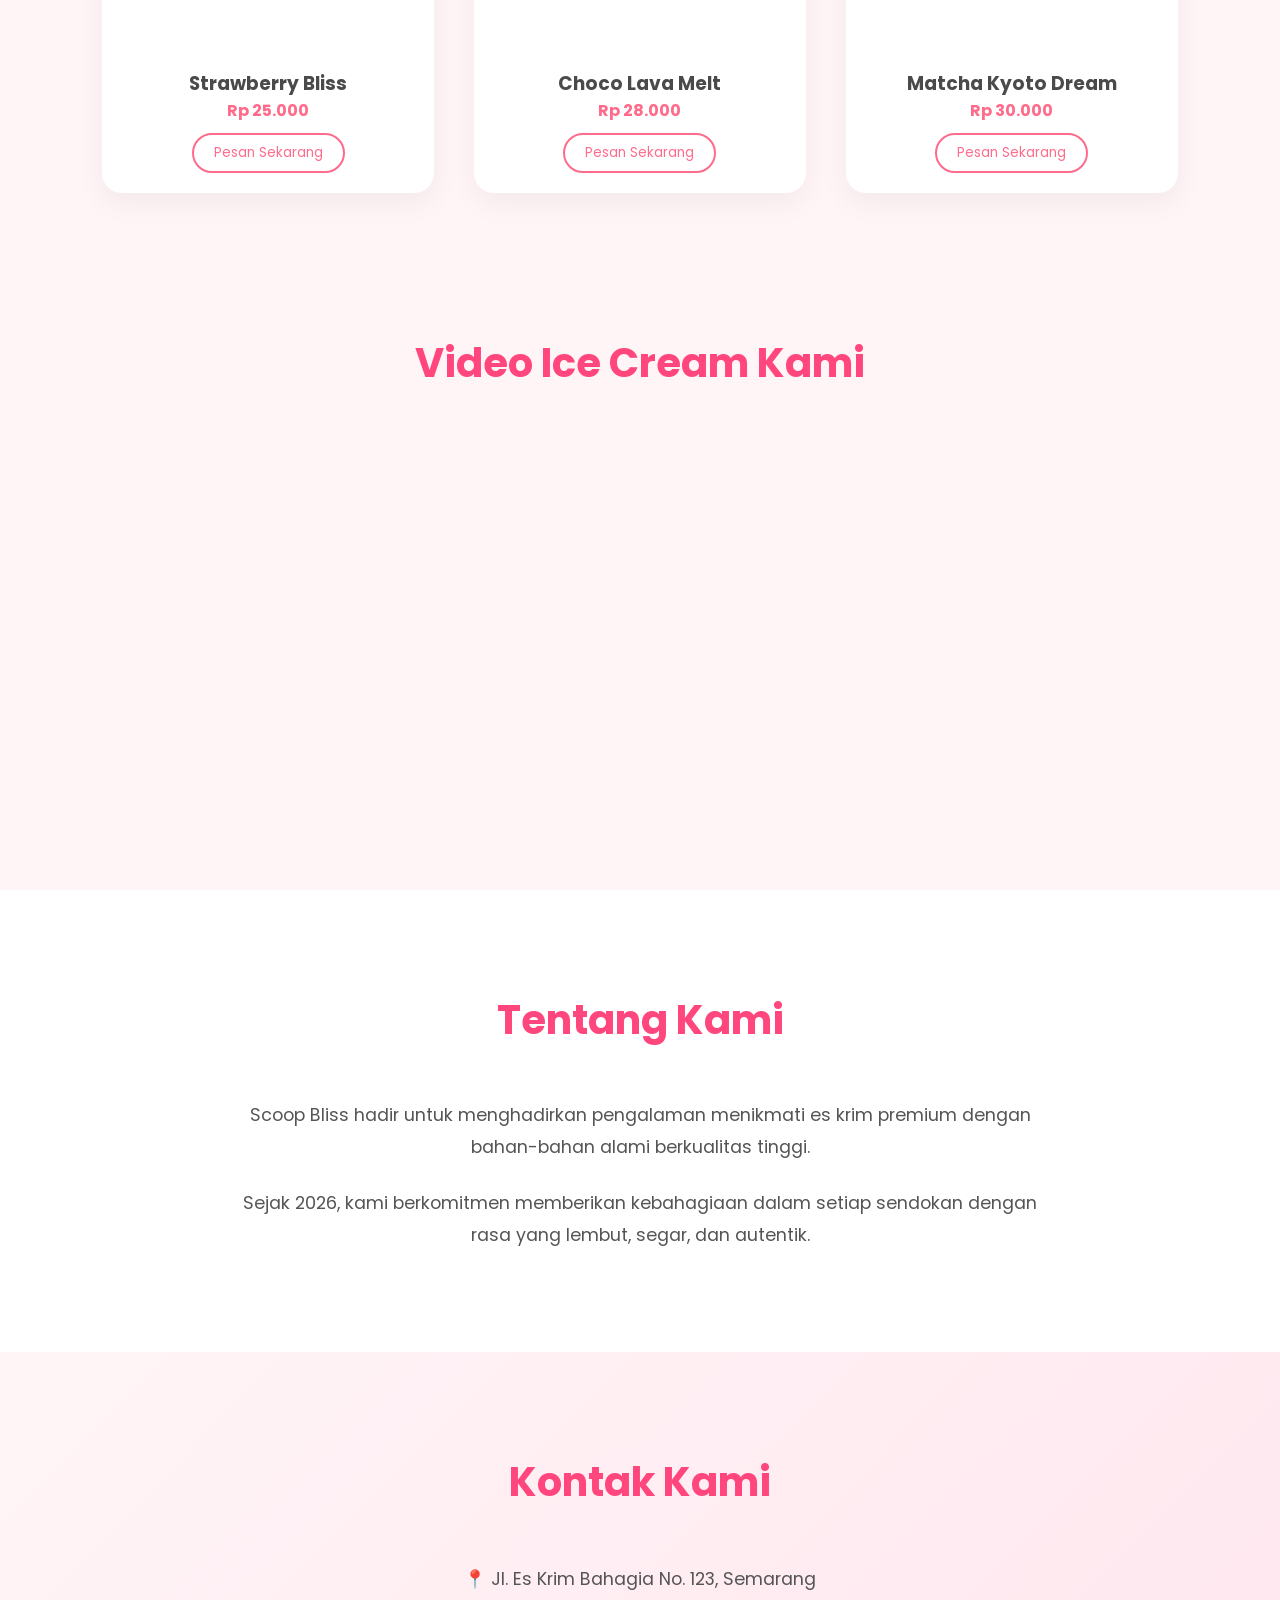
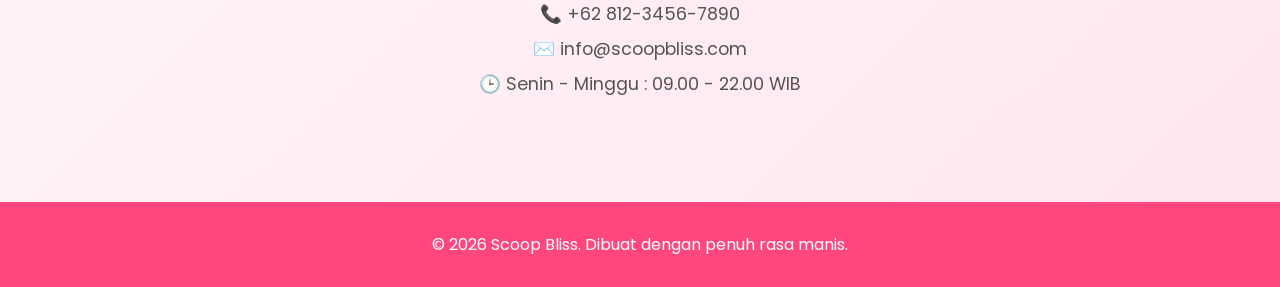
==== commit 33d32e72: "Update menu images to new sources" ====
--- a/index.html
+++ b/index.html
@@ -61,8 +61,8 @@
 
         <div class="menu-card">
             <div class="menu-img-wrapper">
-                <img src="https://images.unsplash.com/photo-1563805042-7684c019e1cb?auto=format&fit=crop&q=80&w=500"
-                     alt="Strawberry Bliss">
+                <img src="https://images.pexels.com/photos/1262302/pexels-photo-1262302.jpeg?auto=compress&cs=tinysrgb&w=500"
+     alt="Strawberry Bliss">
             </div>
 
             <div class="menu-info">
@@ -78,8 +78,8 @@
 
         <div class="menu-card">
             <div class="menu-img-wrapper">
-                <img src="https://images.unsplash.com/photo-1570197788417-0e82375c9371?auto=format&fit=crop&q=80&w=500"
-                     alt="Choco Lava Melt">
+                <<img src="https://images.pexels.com/photos/291528/pexels-photo-291528.jpeg?auto=compress&cs=tinysrgb&w=500"
+     alt="Choco Lava Melt">
             </div>
 
             <div class="menu-info">
@@ -95,8 +95,8 @@
 
         <div class="menu-card">
             <div class="menu-img-wrapper">
-                <img src="https://images.unsplash.com/photo-1517093157656-b9eccef91cb1?auto=format&fit=crop&q=80&w=500"
-                     alt="Matcha Kyoto Dream">
+                <img src="https://images.pexels.com/photos/6542791/pexels-photo-6542791.jpeg?auto=compress&cs=tinysrgb&w=500"
+     alt="Matcha Kyoto Dream">
             </div>
 
             <div class="menu-info">
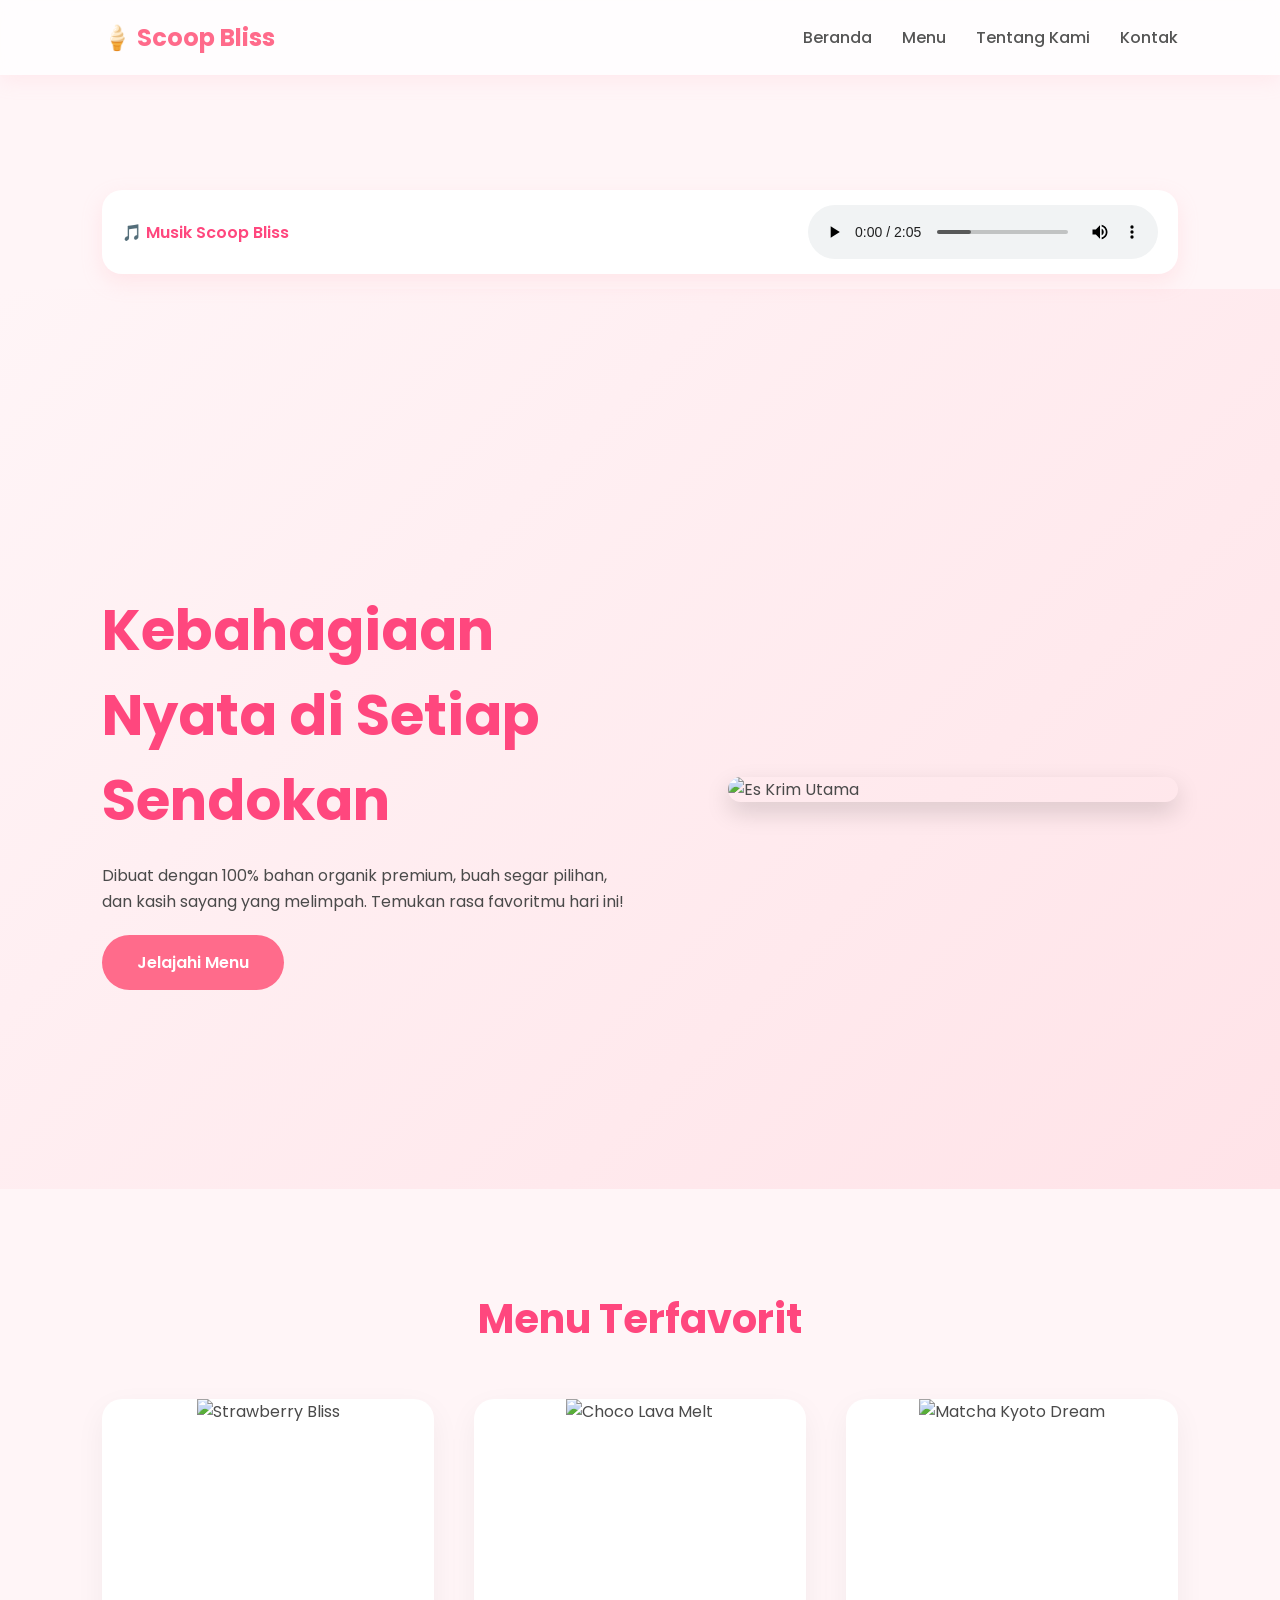
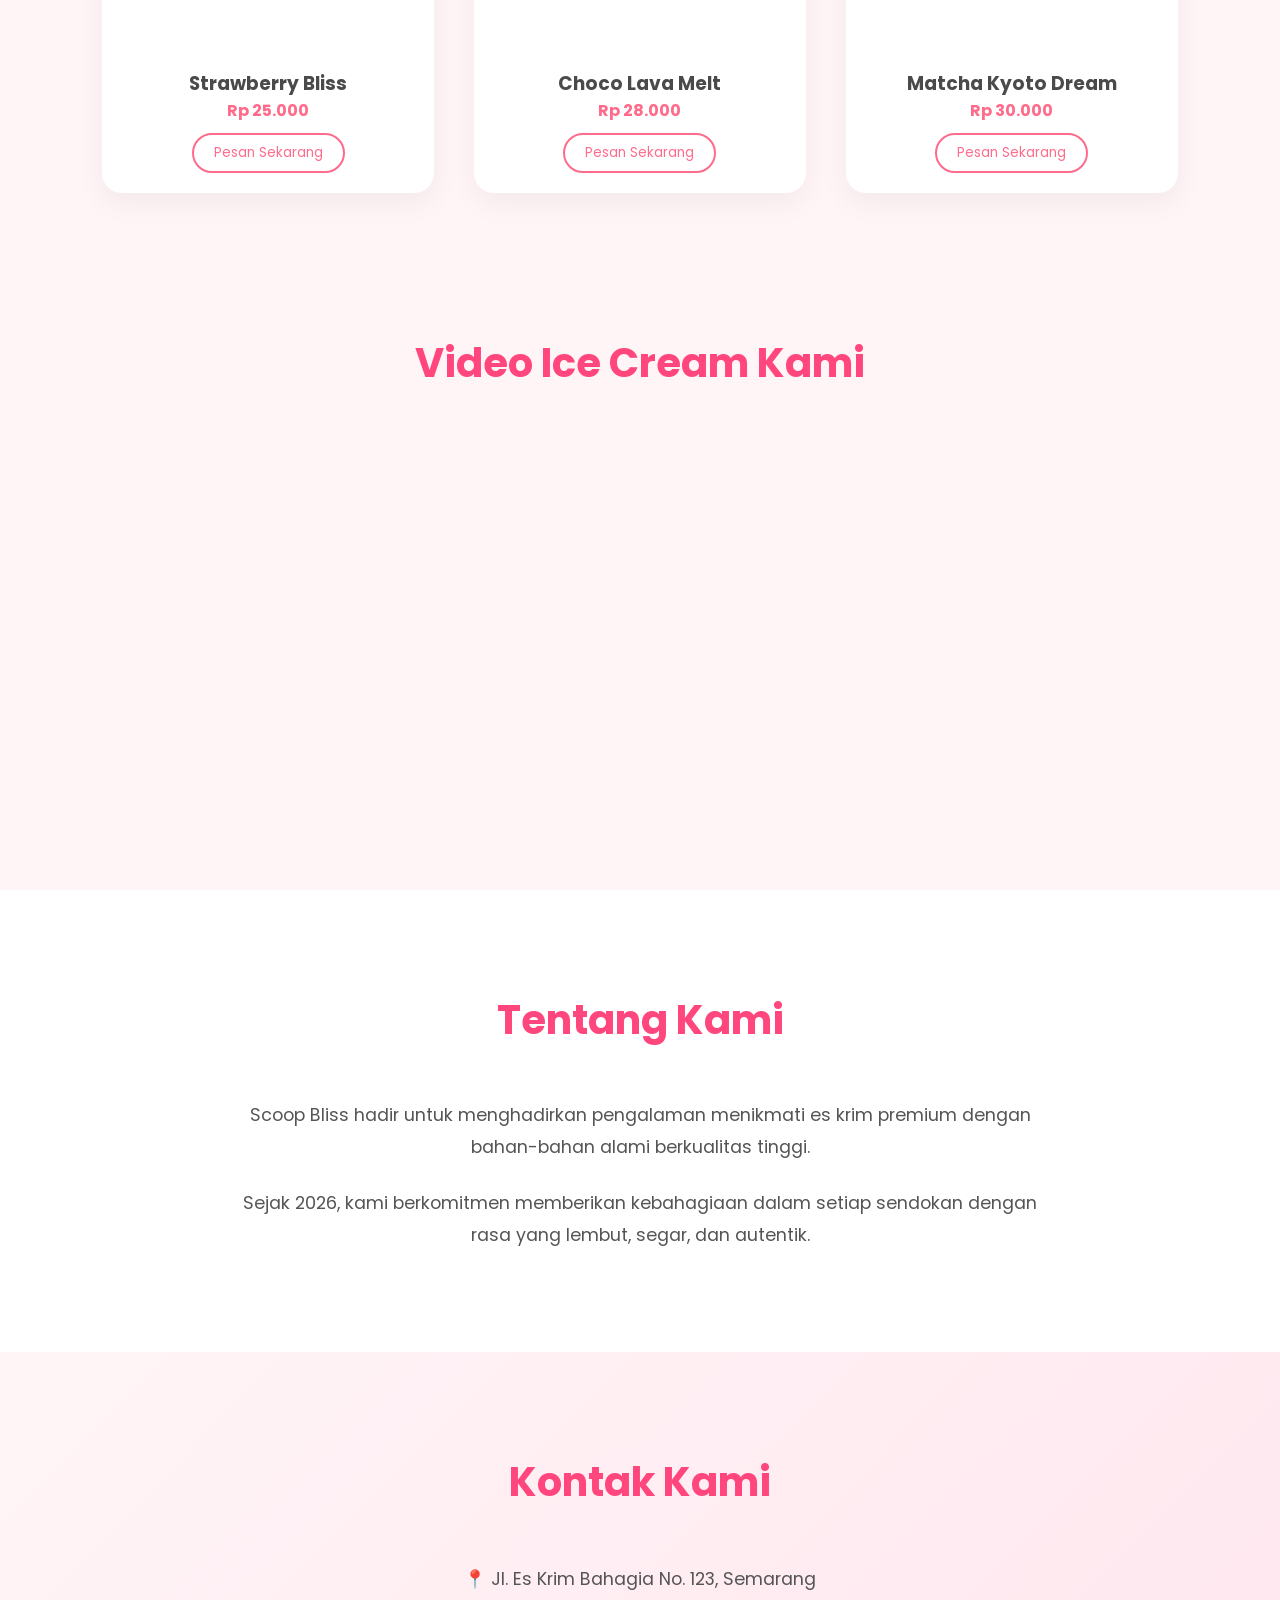
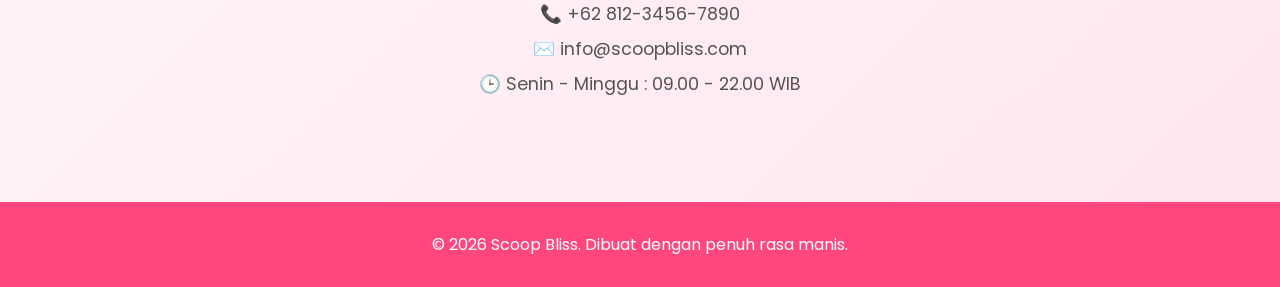
==== commit a37c79ba: "Update index.html" ====
--- a/index.html
+++ b/index.html
@@ -59,52 +59,49 @@
 
     <div class="menu-container">
 
+        <!-- Strawberry -->
         <div class="menu-card">
             <div class="menu-img-wrapper">
-                <img src="https://images.pexels.com/photos/1262302/pexels-photo-1262302.jpeg?auto=compress&cs=tinysrgb&w=500"
-     alt="Strawberry Bliss">
+                <img src="https://images.unsplash.com/photo-1563805042-7684c019e1cb?auto=format&fit=crop&w=500&q=80"
+                     alt="Strawberry Bliss">
             </div>
 
             <div class="menu-info">
                 <h3>Strawberry Bliss</h3>
                 <p class="price">Rp 25.000</p>
-
-                <button class="btn-order"
-                        onclick="orderAlert('Strawberry Bliss')">
+                <button class="btn-order" onclick="orderAlert('Strawberry Bliss')">
                     Pesan Sekarang
                 </button>
             </div>
         </div>
 
+        <!-- Chocolate -->
         <div class="menu-card">
             <div class="menu-img-wrapper">
-                <<img src="https://images.pexels.com/photos/291528/pexels-photo-291528.jpeg?auto=compress&cs=tinysrgb&w=500"
-     alt="Choco Lava Melt">
+                <img src="https://images.unsplash.com/photo-1570197788417-0e82375c9371?auto=format&fit=crop&w=500&q=80"
+                     alt="Choco Lava Melt">
             </div>
 
             <div class="menu-info">
                 <h3>Choco Lava Melt</h3>
                 <p class="price">Rp 28.000</p>
-
-                <button class="btn-order"
-                        onclick="orderAlert('Choco Lava Melt')">
+                <button class="btn-order" onclick="orderAlert('Choco Lava Melt')">
                     Pesan Sekarang
                 </button>
             </div>
         </div>
 
+        <!-- Matcha -->
         <div class="menu-card">
             <div class="menu-img-wrapper">
-                <img src="https://images.pexels.com/photos/6542791/pexels-photo-6542791.jpeg?auto=compress&cs=tinysrgb&w=500"
-     alt="Matcha Kyoto Dream">
+                <img src="https://images.unsplash.com/photo-1488900128323-21503983a07e?auto=format&fit=crop&w=500&q=80"
+                     alt="Matcha Kyoto Dream">
             </div>
 
             <div class="menu-info">
                 <h3>Matcha Kyoto Dream</h3>
                 <p class="price">Rp 30.000</p>
-
-                <button class="btn-order"
-                        onclick="orderAlert('Matcha Kyoto Dream')">
+                <button class="btn-order" onclick="orderAlert('Matcha Kyoto Dream')">
                     Pesan Sekarang
                 </button>
             </div>
